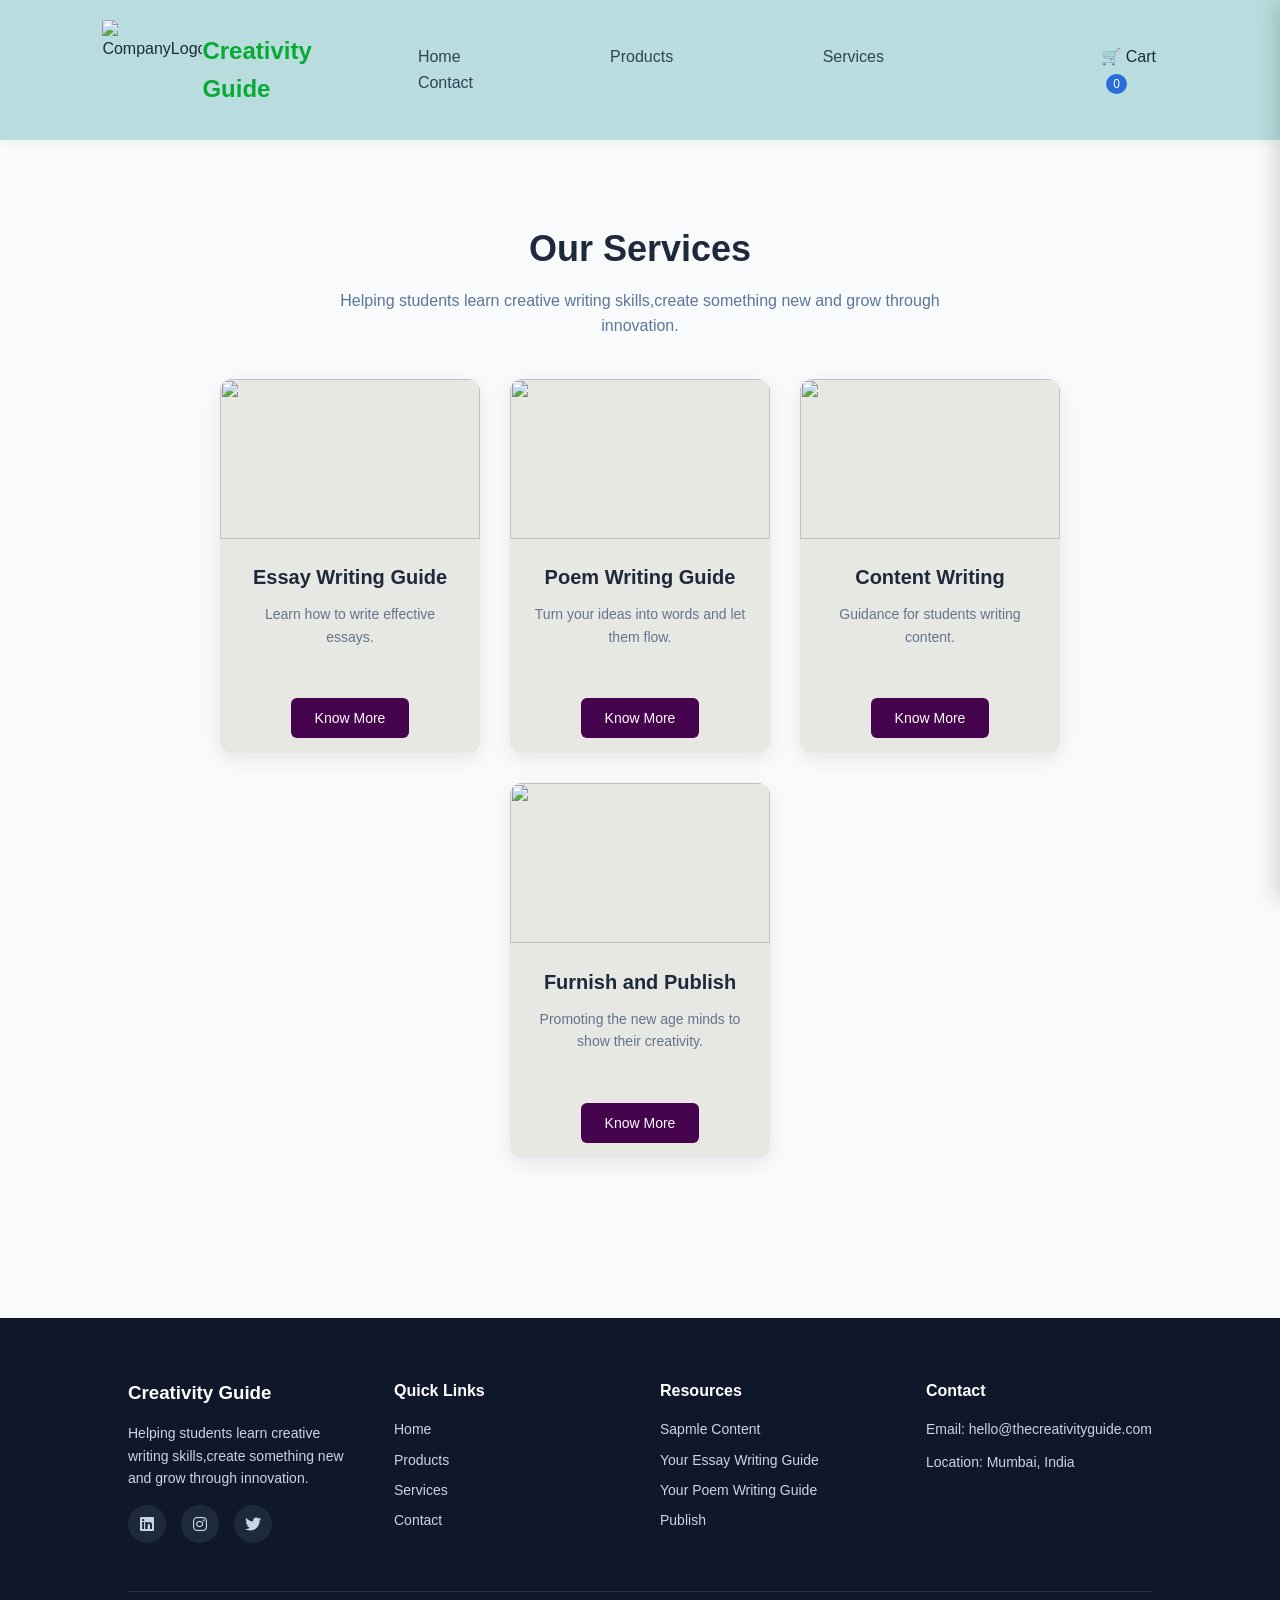
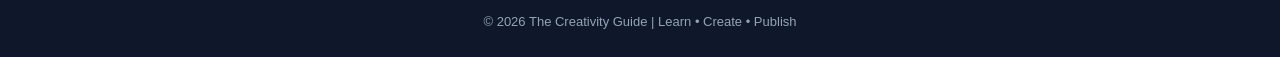
==== services.html @ e6c70dff "Add files via upload" ====
<!DOCTYPE html>
<html>

<head>

<title>Services</title>

<link rel="stylesheet" href="style.css">
<link rel="stylesheet" href="https://cdnjs.cloudflare.com/ajax/libs/font-awesome/6.5.0/css/all.min.css">
</head>

<body>

<header>

<a href="#"> </a><img src="images/mylogo.png" alt="CompanyLogo" width="100px" height="100px">

<h2>Creativity Guide</h2>

<nav>

<a href="index.html">Home</a>
<a href="products.html">Products</a>
<a href="services.html">Services</a>
<a href="contact.html">Contact</a>

</nav>

<div class="cart" onclick="toggleCart()">
🛒 Cart <span id="cartCount" class="cart-count">0</span>
</div>

</header>

<section class="page">

<h1>Our Services</h1>
<p>Helping students learn creative writing skills,create something new and grow through innovation.</p>

<div class="card-container">

<!-- Web Development -->

<div class="card">

<img src="https://images.unsplash.com/photo-1717726974193-e129a961ded1?w">

<h3>Essay Writing Guide</h3>

<p>Learn how to write effective essays.</p>

<button onclick="toggleDetails('web')">Know More</button>

<div id="web" class="details">

<h4>Overview</h4>
<p>
Learn how to write useful content, publish your ideas and begin your journey of creative
content writing.
</p>

<h4>Learning Roadmap</h4>

<ul>
<li>HTML – Structure of a website</li>
<li>CSS – Design and layout</li>
<li>JavaScript – Website interactivity</li>
<li>GitHub – Version control</li>
<li>Deployment – Hosting your site online</li>
</ul>

<h4>Recommended Resources</h4>

<ul>
<li>Wikipedia</li>
<li>Grammarly</li>
<li>Paperpal</li>
<li>Coursera</li>
</ul>

</div>

</div>


<!-- Startup Building -->

<div class="card">

<img src="https://images.unsplash.com/photo-1515104882246-521e5ba18f5e?w">

<h3>Poem Writing Guide</h3>

<p>Turn your ideas into words and let them flow.</p>

<button onclick="toggleDetails('startup')">Know More</button>

<div id="startup" class="details">

<h4>Overview</h4>
<p>
Learn how poets use simple language in a way that it holds deep meanings.
Start as a beginner and become a pro.
</p>

<h4>Creativity Roadmap</h4>

<ul>
<li>Understand the topic</li>
<li>Understand the key highlights of crrativity guide</li>
<li>Start by writing your own content</li>
<li>Publish your work</li>
<li>Improve based on feedback</li>
</ul>

<h4>Recommended Resources</h4>

<ul>
<li>Grammarly</li>
<li>PaperHelp</li>
<li>Poem Hunter</li>
<li>Youtube</li>
</ul>

</div>

</div>


<!-- Mentoring -->

<div class="card">

<img src="https://images.unsplash.com/photo-1488190211105-8b0e65b80b4e?w">

<h3>Content Writing</h3>

<p>Guidance for students writing content.</p>

<button onclick="toggleDetails('mentor')">Know More</button>

<div id="mentor" class="details">

<h4>Overview</h4>
<p>
This simple content writing guide helps the users to align their work perfectly
with the given topic.
</p>

<h4>What is "Content"?</h4>

<ul>
<li>Written Document</li>
<li>Summarise content,write Research Ppapers and make Notes</li>
<li>Important info included</li>
<li>Literature Growth</li>
<li>Furnish and Publish your ideas.</li>
</ul>

<h4>Resources</h4>

<ul>
<li>Research Papers available online</li>
<li>Plagiarism checker tools</li>
<li>Content Ideation</li>
</ul>

</div>

</div>


<!-- Community -->

<div class="card">

<img src="https://plus.unsplash.com/premium_photo-1684444605542-93725082d214?w">

<h3>Furnish and Publish</h3>

<p>Promoting the new age minds to show their creativity.</p>

<button onclick="toggleDetails('community')">Know More</button>

<div id="community" class="details">

<h4>Overview</h4>
<p>
Publishing the work makes the web page interactive & foster new confidence in users.
</p>

<h4>What can you Publsih?</h4>

<ul>
<li>Essays</li>
<li>Self-Composed poems</li>
<li>Research Papers</li>
<li>Summary of large content</li>
<li>Notes</li>
</ul>

<h4>Platforms</h4>

<ul>
<li>Discord communities</li>
<li>LinkedIn groups</li>
<li>GitHub collaboration</li>
</ul>

</div>

</div>

</div>

</section>

<div class="cart-panel" id="cartPanel">

<div class="cart-header">

<h3>Your Cart</h3>

<button class="close-cart" onclick="toggleCart()">✖</button>

</div>

<ul id="cartItems"></ul>

<div class="cart-footer">

<button onclick="clearCart()" class="clear-cart">Clear Cart</button>

</div>

</div>

<footer>

<div class="footer-container">

<div class="footer-col">

<h3 class="logo">Creativity Guide</h3>

<p>
Helping students learn creative writing skills,create something new and grow through innovation.
</p>

<div class="social-icons">

<a href="#"><i class="fab fa-linkedin"></i></a>
<a href="#"><i class="fab fa-instagram"></i></a>
<a href="#"><i class="fab fa-twitter"></i></a>


</div>

</div>

<div class="footer-col">

<h4>Quick Links</h4>

<a href="index.html">Home</a>
<a href="products.html">Products</a>
<a href="services.html">Services</a>
<a href="contact.html">Contact</a>

</div>

<div class="footer-col">

<h4>Resources</h4>

<a href="#">Sapmle Content</a>
<a href="#">Your Essay Writing Guide</a>
<a href="#">Your Poem Writing Guide</a>
<a href="#">Publish</a>

</div>

<div class="footer-col">

<h4>Contact</h4>

<p>Email: hello@thecreativityguide.com</p>
<p>Location: Mumbai, India</p>

</div>

</div>

<div class="footer-bottom">

<p>© 2026 The Creativity Guide | Learn • Create • Publish</p>

</div>

</footer>

<script src="script.js"></script>

</body>

</html>
---- style.css ----
/* RESET */

*{
    margin:0;
    padding:0;
    box-sizing:border-box;
    font-family:'Poppins',sans-serif;
    }
    
    
    
    /* BODY */
    
    body{
    background:#f8fafc;
    color:#1e293b;
    line-height:1.6;
    } 
    
    
    
    /* HEADER */
    
    header{
    display:flex;
    justify-content:space-between;
    align-items:center;
    padding:20px 8%;
    background:rgb(185, 221, 222);
    box-shadow:0 2px 10px rgba(0,0,0,0.05);
    position:sticky;
    top:0;
    z-index:1000;
    } 
    
    .mylogo{
    width:75px;
    height:75px;
    border:3px solid#e09839;
    }
    
    
    header h2{
    color:#06aa34;
    } 
    
    
    
    /* NAVIGATION */
    
     nav a{
    margin-left:50px;
    margin-right:95px;
    text-decoration:none;
    color:#334155;
    font-weight:500;
    transition:0.3s;
    }

    nav a:hover{
    color:#8962d7;
    } 
    
    
    
    /* CART ICON */
    
    .cart{
    cursor:pointer;
    font-weight:500;
    }
    
    .cart-count{
    background:#2a6dda;
    color:white;
    padding:3px 7px;
    border-radius:50%;
    font-size:12px;
    margin-left:5px;
    } 
    
    
    
    /* HERO */
    
    .hero{
    height:75vh;
    display:flex;
    flex-direction:column;
    justify-content:center;
    align-items:center;
    text-align:center;
    background:linear-gradient(360deg,#c42c52,#cf5ca7);
    color:rgb(240, 229, 229);
    padding:10px;
    }
    
    .hero h1{
    font-size:65px;
    margin-bottom:15px;
    }
    
    .hero p{
    font-size:18px;
    max-width:500px;
    margin-bottom:25px;
    } 
    
    
    
    /* BUTTON */
    
    .btn,button{
    background:#45034d;
    color:white;
    padding:12px 24px;
    border:none;
    border-radius:6px;
    cursor:pointer;
    transition:0.3s;
    font-size:14px;
    }
    
    .btn{
    text-decoration:none;
    }
    
    .btn:hover,
    button:hover{
    background:#1d4ed8;
    transform:translateY(-2px);
    } 
    
    
    
    /* PAGE */
    
     .page{
    padding:80px 10%;
    text-align:center;
    }
    
    .page h1{
    font-size:36px;
    margin-bottom:10px;
    }
    
    .page p{
    color:#5b769c;
    max-width:600px;
    margin:auto;
    margin-bottom:40px;
    }
     
    
    
    /* CARD CONTAINER */
    
    .card-container{
    display:flex;
    flex-wrap:wrap;
    justify-content:center;
    gap:30px;
    } 
    
    
    
    /* CARD */
    
    .card{
    background:rgb(231, 231, 227);
    width:260px;
    border-radius:12px;
    overflow:hidden;
    box-shadow:0 6px 20px rgba(0, 0, 0, 0.08);
    transition:0.3s;
    }
    
    .card:hover{
    transform:translateY(-8px);
    box-shadow:0 10px 25px rgba(0,0,0,0.12);
    }
    
    .card img{
    width:100%;
    height:160px;
    object-fit:cover;
    }
    
    .card h3{
    margin-top:15px;
    font-size:20px;
    }
    
    .card p{
    padding:10px 20px;
    font-size:14px;
    color:#64748b;
    }
    
    .card ul{
    text-align:left;
    padding:0 35px 20px;
    font-size:14px;
    }
    
    .card li{
    margin-bottom:6px;
    }
    
    .card button{
    margin-bottom:15px;
    }
    
    
    
    /* SERVICE DETAILS */
    
     .details{
    display:none;
    margin:15px;
    padding:18px;
    background:#f8fafc;
    border-radius:8px;
    text-align:left;
    border:1px solid #e2e8f0;
    transition:all 0.3s ease;
    }
    
    .details h4{
    margin-top:10px;
    margin-bottom:8px;
    color:#2563eb;
    font-size:16px;
    }
    
    .details p{
    font-size:14px;
    margin-bottom:10px;
    color:#475569;
    }
    
    .details ul{
    padding-left:18px;
    margin-bottom:10px;
    }
    
    .details li{
    margin-bottom:6px;
    font-size:14px;
    }
    
    
    
    /* Animation */
    
     @keyframes fadeIn{
    
    from{
    opacity:0;
    transform:translateY(-10px);
    }
    
    to{
    opacity:1;
    transform:translateY(0);
    }
    
    } 
    
    
    /* FORM */
    
     form{
    display:flex;
    flex-direction:column;
    align-items:center;
    gap:15px;
    }
    
    input,textarea{
    width:280px;
    padding:12px;
    border-radius:6px;
    border:1px solid #cbd5e1;
    font-size:14px;
    }
    
    textarea{
    resize:none;
    }
    
    
    
    /* CART PANEL */
    
     .cart-panel{
    position:fixed;
    right:-360px;
    top:0;
    width:360px;
    height:100%;
    background:white;
    box-shadow:-5px 0 20px rgba(0,0,0,0.15);
    padding:25px;
    transition:0.3s;
    overflow-y:auto;
    z-index:2000;
    display:flex;
    flex-direction:column;
    }
    
    .cart-panel.active{
    right:0;
    }
     
    
    
    /* CART HEADER */
    
    .cart-header{
    display:flex;
    justify-content:space-between;
    align-items:center;
    margin-bottom:20px;
    border-bottom:1px solid #eee;
    padding-bottom:10px;
    }
    
    .close-cart{
    background:none;
    border:none;
    font-size:18px;
    cursor:pointer;
    } 
    
    
    
    /* CART ITEMS */
    
     #cartItems{
    list-style:none;
    flex:1;
    }
    
    #cartItems li{
    display:flex;
    justify-content:space-between;
    align-items:center;
    background:#f1f5f9;
    padding:10px 12px;
    border-radius:6px;
    margin-bottom:10px;
    font-size:14px;
    } 
    
    
    
    /* REMOVE BUTTON */
    
     .remove-btn{
    background:#ef4444;
    border:none;
    color:white;
    padding:4px 8px;
    border-radius:4px;
    cursor:pointer;
    font-size:12px;
    }
    
    .remove-btn:hover{
    background:#dc2626;
    } 
    
    
    
    /* CART FOOTER */
    
     .cart-footer{
    margin-top:20px;
    }
    
    .clear-cart{
    width:100%;
    background:#2563eb;
    color:white;
    border:none;
    padding:10px;
    border-radius:6px;
    cursor:pointer;
    }
    
    .clear-cart:hover{
    background:#1d4ed8;
    color: white;
    }
    
    .close-cart{
        color: #0f172a;
    } 
    
    
    
    /* FOOTER */
    
    footer{
    background:#0f172a;
    color:#cbd5e1;
    padding:60px 10% 25px;
    margin-top:80px;
    }
    
    .footer-container{
    display:flex;
    justify-content:space-between;
    flex-wrap:wrap;
    gap:40px;
    }
    
    .footer-col{
    flex:1;
    min-width:200px;
    }
    
    .footer-col h3{
    color:white;
    margin-bottom:15px;
    }
    
    .footer-col h4{
    color:white;
    margin-bottom:15px;
    }
    
    .footer-col p{
    font-size:14px;
    margin-bottom:10px;
    }
    
    .footer-col a{
    display:block;
    color:#cbd5e1;
    text-decoration:none;
    margin-bottom:8px;
    font-size:14px;
    transition:0.3s;
    }
    
    .footer-col a:hover{
    color:white;
    padding-left:5px;
    } 
    
    
    
    /* SOCIAL ICONS */
    
     .social-icons{
    display:flex;
    align-items:center;
    gap:15px;
    margin-top:15px;
    }
    
    .social-icons a{
    display:flex;
    align-items:center;
    justify-content:center;
    width:38px;
    height:38px;
    background:#1e293b;
    border-radius:50%;
    color:#cbd5e1;
    font-size:16px;
    text-decoration:none;
    transition:all 0.3s ease;
    }
    
    .social-icons a:hover{
    background:#2563eb;
    color:white;
    transform:translateY(-3px);
    } 
    
    
    
    /* FOOTER BOTTOM */
    
     .footer-bottom{
    border-top:1px solid rgba(255,255,255,0.1);
    margin-top:40px;
    padding-top:20px;
    text-align:center;
    font-size:13px;
    color:#94a3b8;
    } 
    
    
    
    /* RESPONSIVE */
    
     @media(max-width:768px){
    
    .hero h1{
    font-size:32px;
    }
    
    .card{
    width:90%;
    }
    
    .footer-container{
    flex-direction:column;
    text-align:center;
    }
    
    }
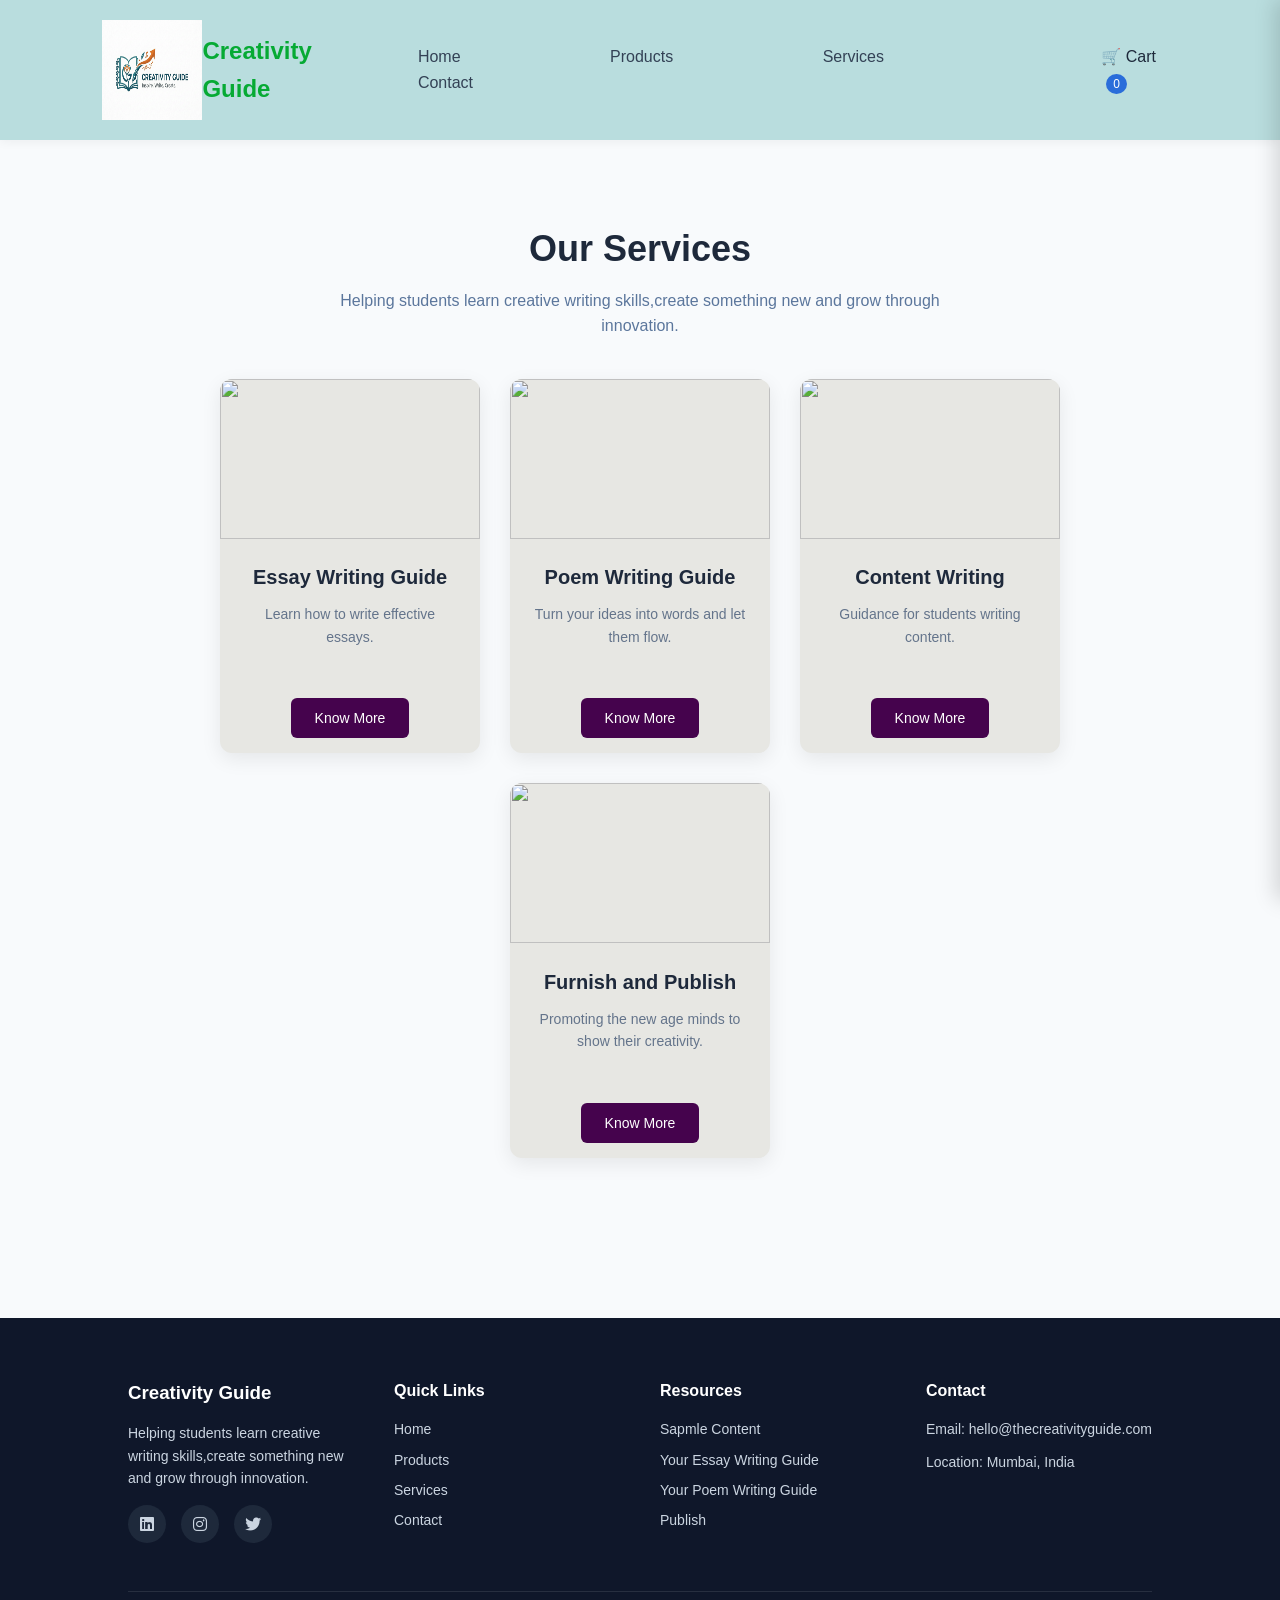
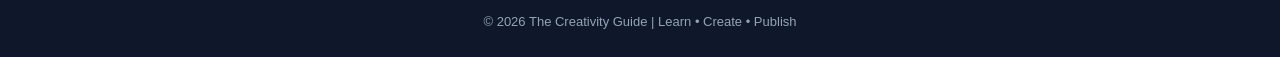
==== commit 11718bab: "Add files via upload" ====
--- a/services.html
+++ b/services.html
@@ -49,7 +49,7 @@
 
 <p>Learn how to write effective essays.</p>
 
-<button onclick="toggleDetails('web')">Know More</button>
+<button onclick="toggleDetails('Essay Writing Guide')">Know More</button>
 
 <div id="web" class="details">
 
@@ -93,7 +93,7 @@
 
 <p>Turn your ideas into words and let them flow.</p>
 
-<button onclick="toggleDetails('startup')">Know More</button>
+<button onclick="toggleDetails('Poem Writing Guide')">Know More</button>
 
 <div id="startup" class="details">
 
@@ -137,7 +137,7 @@
 
 <p>Guidance for students writing content.</p>
 
-<button onclick="toggleDetails('mentor')">Know More</button>
+<button onclick="toggleDetails('Content Writing')">Know More</button>
 
 <div id="mentor" class="details">
 
@@ -180,7 +180,7 @@
 
 <p>Promoting the new age minds to show their creativity.</p>
 
-<button onclick="toggleDetails('community')">Know More</button>
+<button onclick="toggleDetails('Furnish and Publish')">Know More</button>
 
 <div id="community" class="details">
 
